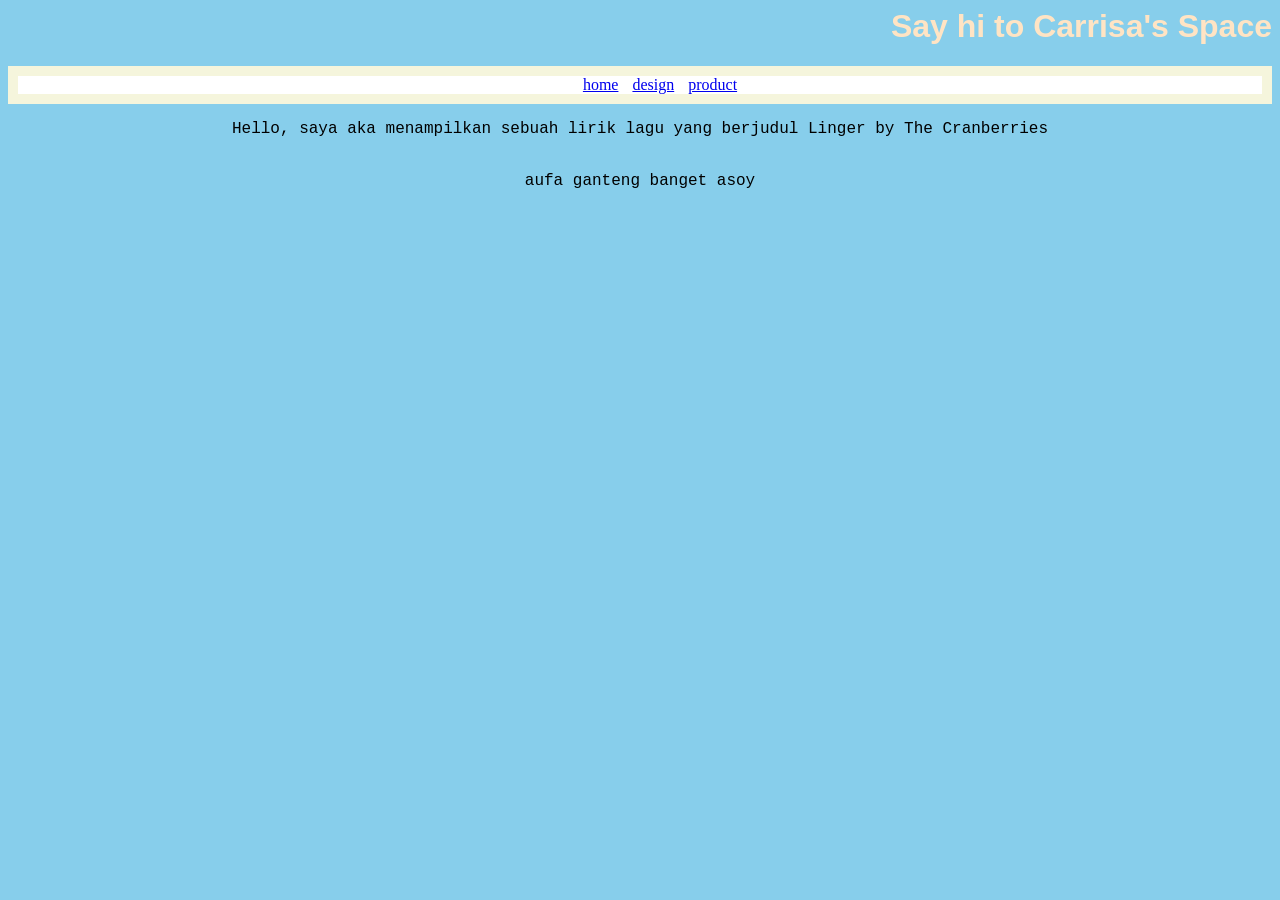
==== design.html @ 6d87fcee "Add files via upload" ====
<title>Blank template</title>

        <!-- Load external CSS styles -->
        <link rel="stylesheet" href="styles.css">

    </head>
    <body>

        <h1>Say hi to Carrisa's Space</h1>
        <ul>
            <li><a href= "home.html">home</a></li>
            <li><a href= "design.html">design</a></li>
            <li><a href= "product.html">product</a></li>
        </ul>
        <p>Hello, saya aka menampilkan sebuah lirik lagu yang berjudul Linger by The Cranberries
            <p>
            <br>aufa ganteng banget asoy
            
                        
        

             
        <!-- Load external JavaScript -->
        <script src="scripts.js"></script>
        
    </body>

</html>
---- styles.css ----
h1 {
    text-align: Right;
    font-family:"Source Sans Pro", sans-serif;
    font-weight: bold;
    color:bisque;
} ul {list-style-type:none;
      border: 10px solid beige ;
      background-color: white;
      text-align:center;

}
  li {display:inline;
      padding: 5px;
      font-size: 17
      font-family: Papyrus

}

p {
    text-align: center;
    font-family: 'Courier New', Courier, monospace;
    }
body {background-color: skyblue}
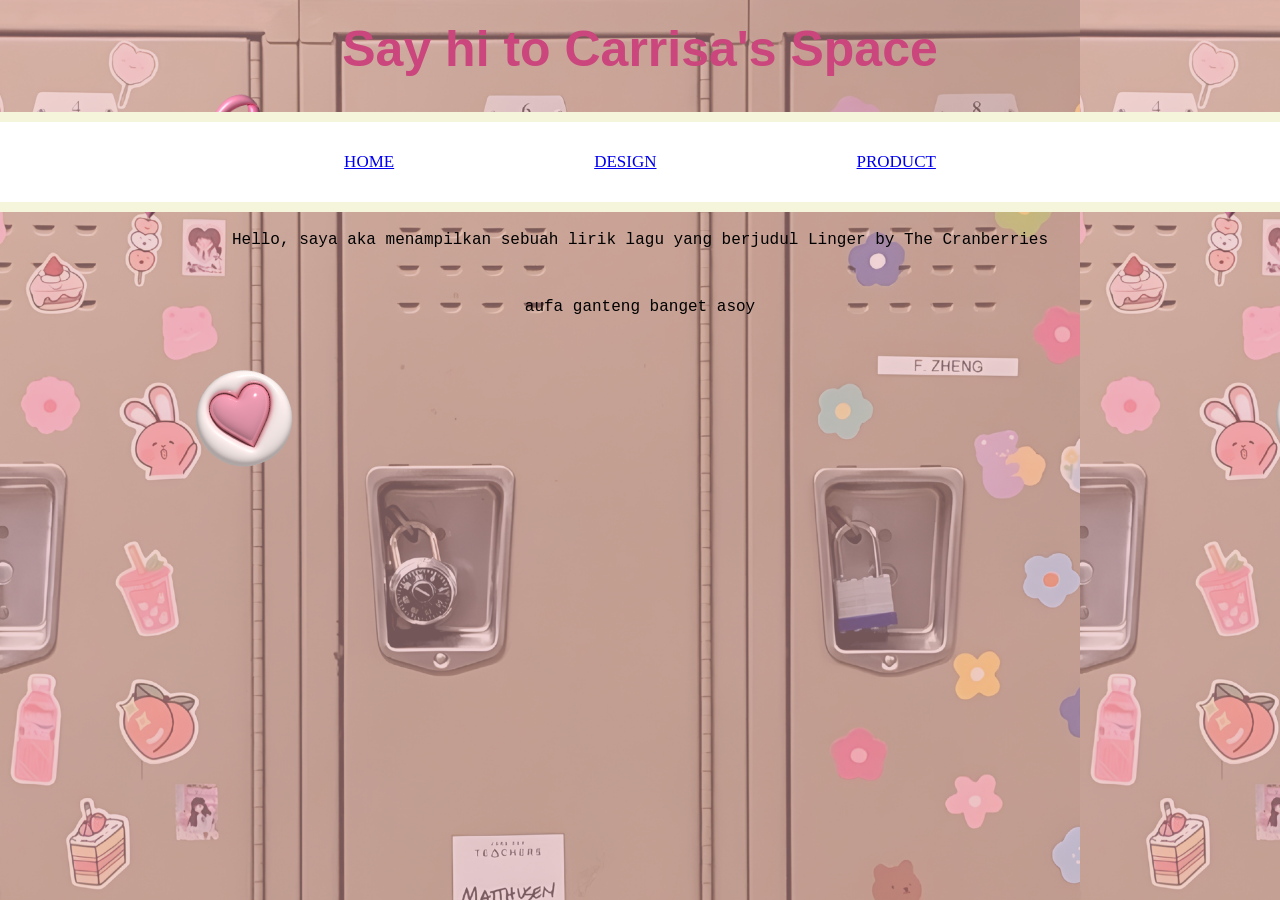
==== commit 06da2fb2: "Update design.html" ====
--- a/design.html
+++ b/design.html
@@ -8,9 +8,9 @@
 
         <h1>Say hi to Carrisa's Space</h1>
         <ul>
-            <li><a href= "home.html">home</a></li>
-            <li><a href= "design.html">design</a></li>
-            <li><a href= "product.html">product</a></li>
+            <li><a href= "home.html">HOME</a></li>
+            <li><a href= "design.html">DESIGN</a></li>
+            <li><a href= "product.html">PRODUCT</a></li>
         </ul>
         <p>Hello, saya aka menampilkan sebuah lirik lagu yang berjudul Linger by The Cranberries
             <p>
@@ -25,4 +25,4 @@
         
     </body>
 
-</html>+</html>
--- a/styles.css
+++ b/styles.css
@@ -1,23 +1,88 @@
-h1 {
-    text-align: Right;
-    font-family:"Source Sans Pro", sans-serif;
-    font-weight: bold;
-    color:bisque;
-} ul {list-style-type:none;
-      border: 10px solid beige ;
-      background-color: white;
-      text-align:center;
-
+page {
+    size: A4;
+    margin: 0;
+    pading: 0;
 }
-  li {display:inline;
-      padding: 5px;
-      font-size: 17
-      font-family: Papyrus
-
+@font-face {
+        font-family: 'Jumping Chick';
+    src: url('fonts/Jumping Chick.otf') format ('opentype'),
+         url('fonts/Jumping Chick.ttf') format ('truetype');
+    font-weight: normal;
+    font-style: normal;
 }
 
-p {
+body {
+    background-image: url('Project TIK kel 1 web.png');
+    margin: 0;
+    padding: 0;
+    font-family: Jumping Chick, sans-serif;
+}
+
+h1 {
+    text-align: center;
+    font-family: "Chango", sans-serif;
+    font-weight: bold;
+    color: #ca467c;
+    margin-top: 20px;
+    font-size: 50px;
+}
+
+h2 {
+    text-align: center;
+    font-family: "Source Sans Pro", sans-serif;
+    font-weight: bold;
+}
+
+
+img {
+    display: center;
+    margin-left: auto;
+    margin-right: auto;
+    max-width: 100%;
+    height: auto;
+    border-radius: 8px; 
+}
+
+ul {
+    list-style-type: none;
+    border-top: 10px solid beige;    
+    border-bottom: 10px solid beige;  
+    background-color: white;
+    
+   
+    display: flex;
+    justify-content: center; 
+    align-items: center;   
+    
+    padding: 30px 30px;   
+    margin: 0;
+    width: 100%;             
+    box-sizing: border-box; 
+}
+
+li {
+    
+    padding: 0 100px;         
+    font-size: 17px;
+    font-family: Papyrus, serif;
+    color: #ca467c;         
+    cursor: pointer;
+}
+img {
+    display: block;
+    margin: 20 20;
+    max-width: 80%;
+}
+
+.chango-regular {
+  font-family: "Chango", sans-serif;
+  font-weight: 400;
+  font-style: normal;
+}
+
+p{
     text-align: center;
     font-family: 'Courier New', Courier, monospace;
-    }
-body {background-color: skyblue}+    line-height: 1.6;
+}
+
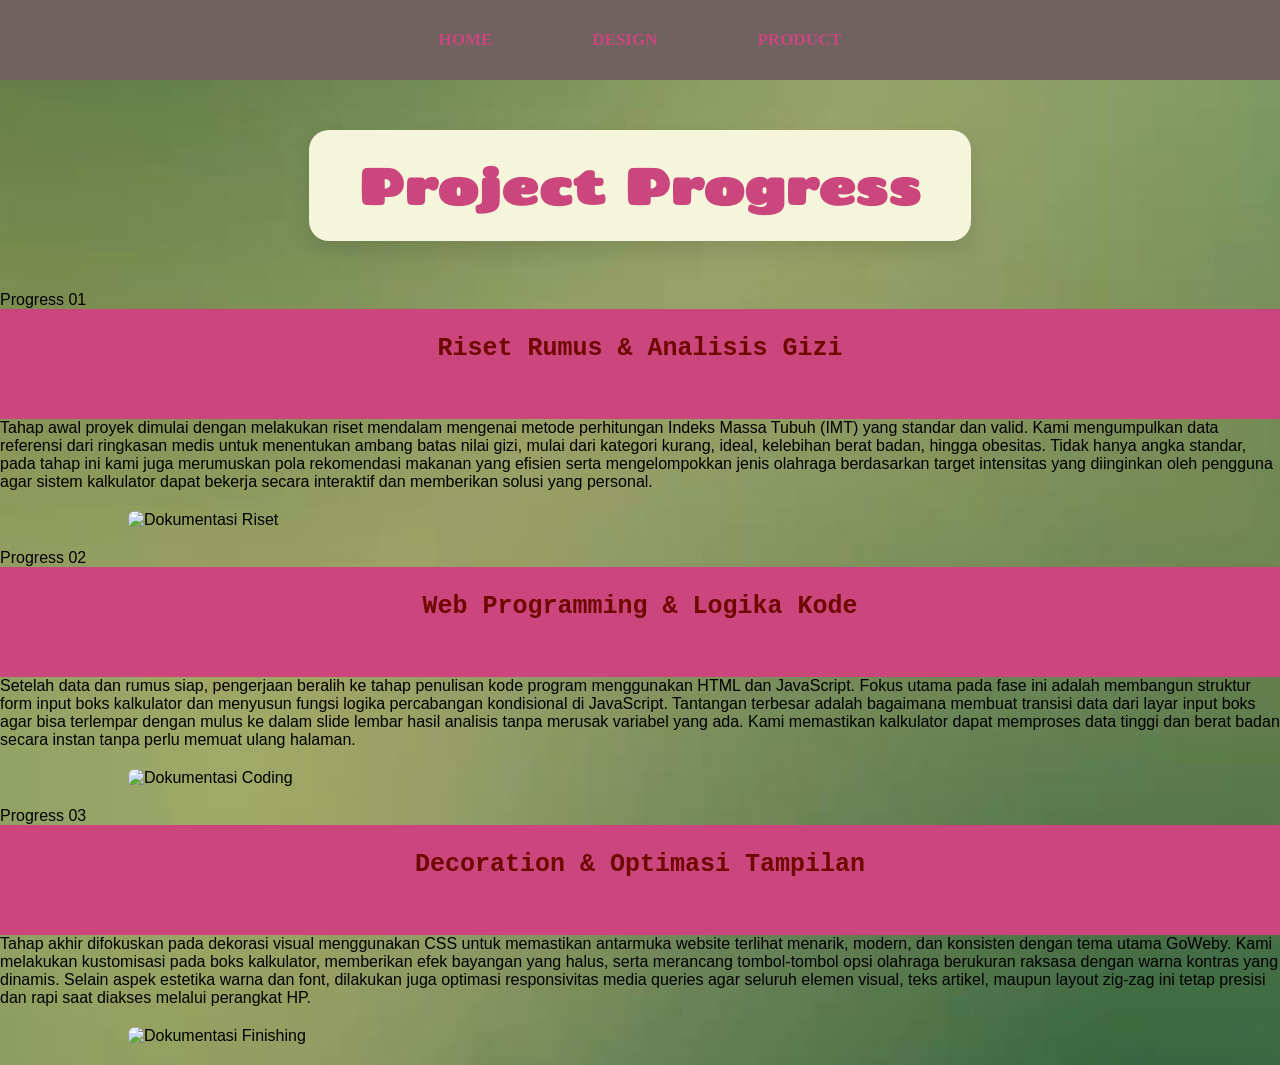
==== commit fef1bdd9: "Update design.html" ====
--- a/design.html
+++ b/design.html
@@ -1,28 +1,61 @@
- <title>Blank template</title>
+<!DOCTYPE html>
+<html lang="id">
+<head>
+    <meta charset="UTF-8">
+    <meta name="viewport" content="width=device-width, initial-scale=1.0">
+    <title>GoWeby - Design Progress</title>
+    <link rel="stylesheet" href="styles.css"> 
+    <link rel="preconnect" href="https://fonts.googleapis.com">
+    <link rel="preconnect" href="https://fonts.gstatic.com" crossorigin>
+    <link href="https://fonts.googleapis.com/css2?family=Chango&family=Redressed&display=swap" rel="stylesheet">
+</head>
+<body>
 
-        <!-- Load external CSS styles -->
-        <link rel="stylesheet" href="styles.css">
+    <ul>
+        <li><a href="index.html">HOME</a></li>
+        <li><a href="design.html">DESIGN</a></li>
+        <li><a href="product.html">PRODUCT</a></li>
+    </ul>
 
-    </head>
-    <body>
+    <h1 style="font-size: 50px; padding: 25px 50px;">Project Progress</h1>
 
-        <h1>Say hi to Carrisa's Space</h1>
-        <ul>
-            <li><a href= "home.html">HOME</a></li>
-            <li><a href= "design.html">DESIGN</a></li>
-            <li><a href= "product.html">PRODUCT</a></li>
-        </ul>
-        <p>Hello, saya aka menampilkan sebuah lirik lagu yang berjudul Linger by The Cranberries
-            <p>
-            <br>aufa ganteng banget asoy
-            
-                        
-        
+    <div class="timeline-container">
 
-             
-        <!-- Load external JavaScript -->
-        <script src="scripts.js"></script>
-        
-    </body>
+        <div class="progress-item">
+            <div class="progress-artikel">
+                <span class="progress-badge">Progress 01</span>
+                <h3>Riset Rumus & Analisis Gizi</h3>
+                <p3>Tahap awal proyek dimulai dengan melakukan riset mendalam mengenai metode perhitungan Indeks Massa Tubuh (IMT) yang standar dan valid. Kami mengumpulkan data referensi dari ringkasan medis untuk menentukan ambang batas nilai gizi, mulai dari kategori kurang, ideal, kelebihan berat badan, hingga obesitas. Tidak hanya angka standar, pada tahap ini kami juga merumuskan pola rekomendasi makanan yang efisien serta mengelompokkan jenis olahraga berdasarkan target intensitas yang diinginkan oleh pengguna agar sistem kalkulator dapat bekerja secara interaktif dan memberikan solusi yang personal.</p3>
+            </div>
+            <div class="progress-dokumentasi">
+                <img src="progress1.png" alt="Dokumentasi Riset">
+            </div>
+        </div>
 
+        <div class="progress-item">
+            <div class="progress-artikel">
+                <span class="progress-badge">Progress 02</span>
+                <h3>Web Programming & Logika Kode</h3>
+                <p3>Setelah data dan rumus siap, pengerjaan beralih ke tahap penulisan kode program menggunakan HTML dan JavaScript. Fokus utama pada fase ini adalah membangun struktur form input boks kalkulator dan menyusun fungsi logika percabangan kondisional di JavaScript. Tantangan terbesar adalah bagaimana membuat transisi data dari layar input boks agar bisa terlempar dengan mulus ke dalam slide lembar hasil analisis tanpa merusak variabel yang ada. Kami memastikan kalkulator dapat memproses data tinggi dan berat badan secara instan tanpa perlu memuat ulang halaman.</p3>
+            </div>
+            <div class="progress-dokumentasi">
+                <img src="progress2.png" alt="Dokumentasi Coding">
+            </div>
+        </div>
+
+        <div class="progress-item">
+            <div class="progress-artikel">
+                <span class="progress-badge">Progress 03</span>
+                <h3>Decoration & Optimasi Tampilan</h3>
+                <p3>Tahap akhir difokuskan pada dekorasi visual menggunakan CSS untuk memastikan antarmuka website terlihat menarik, modern, dan konsisten dengan tema utama GoWeby. Kami melakukan kustomisasi pada boks kalkulator, memberikan efek bayangan yang halus, serta merancang tombol-tombol opsi olahraga berukuran raksasa dengan warna kontras yang dinamis. Selain aspek estetika warna dan font, dilakukan juga optimasi responsivitas media queries agar seluruh elemen visual, teks artikel, maupun layout zig-zag ini tetap presisi dan rapi saat diakses melalui perangkat HP.</p3>
+            </div>
+            <div class="progress-dokumentasi">
+                <img src="progress3.png" alt="Dokumentasi Finishing">
+            </div>
+        </div>
+
+    </div>
+
+</body>
 </html>
+</html>
--- a/styles.css
+++ b/styles.css
@@ -1,88 +1,355 @@
 page {
     size: A4;
     margin: 0;
-    pading: 0;
-}
+    padding: 0;
+}
+
 @font-face {
-        font-family: 'Jumping Chick';
-    src: url('fonts/Jumping Chick.otf') format ('opentype'),
-         url('fonts/Jumping Chick.ttf') format ('truetype');
+    font-family: 'Jumping Chick';
+    src: url('fonts/Jumping Chick.otf') format('opentype'),
+         url('fonts/Jumping Chick.ttf') format('truetype');
     font-weight: normal;
     font-style: normal;
 }
 
+html, body {
+    margin: 0;
+    padding: 0;
+    width: 100%;
+    min-height: 100%;
+}
+
 body {
-    background-image: url('Project TIK kel 1 web.png');
-    margin: 0;
-    padding: 0;
-    font-family: Jumping Chick, sans-serif;
+    background-image: url('background goweby.jpeg');
+    background-size: cover;
+    background-position: center;
+    background-repeat: no-repeat;
+    background-attachment: fixed;
+    font-family: 'Jumping Chick', Arial, sans-serif;
 }
 
 h1 {
+    display: block;
+    margin: 50px auto;
+    width: fit-content;
     text-align: center;
     font-family: "Chango", sans-serif;
+    font-size: 80px;           
     font-weight: bold;
     color: #ca467c;
-    margin-top: 20px;
-    font-size: 50px;
+    background-color: #f5f5dc;
+    padding: 40px 80px;        
+    border-radius: 20px;        
+    box-shadow: 0 10px 20px rgba(0,0,0,0.1);      
 }
 
 h2 {
     text-align: center;
-    font-family: "Source Sans Pro", sans-serif;
-    font-weight: bold;
-}
-
+    font-family: "Redressed", Courier, monospace;
+    line-height: 1.6;
+    font-size: 30px;
+    width: 100%;
+    margin: 0;
+    background-color: #ca467c;
+    padding: 40px 0 5px 0;
+    color: white;
+}
+
+h3 {
+    text-align: center;
+    font-family: "Redressed", Courier, monospace;
+    font-size: 25px;
+    line-height: 1.6;
+    color: #6f0800; 
+    width: 100%;
+    margin: 0;
+    background-color: #ca467c;
+    padding: 20px 0 50px 0;
+}
+
+h4 {
+    text-align: center;
+    font-family: 'Courier New', Courier, monospace;
+    line-height: 1.6;
+}
+
+p {
+    text-align: center;
+    font-family: 'Courier New', Courier, monospace;
+    line-height: 1.6;
+    width: 100%;
+    margin: 0;
+    background-color: #ca467c;
+    color: black;
+    padding: 0 50px 40px 50px;
+    font-weight: bold;
+    box-sizing: border-box;
+}
 
 img {
-    display: center;
-    margin-left: auto;
-    margin-right: auto;
-    max-width: 100%;
+    display: block !important; 
+    margin: 20px auto !important;
+    max-width: 80%;
     height: auto;
-    border-radius: 8px; 
+    border-radius: 8px;
 }
 
 ul {
-    list-style-type: none;
-    border-top: 10px solid beige;    
-    border-bottom: 10px solid beige;  
-    background-color: white;
-    
-   
+    background-color: #6f6261;
     display: flex;
     justify-content: center; 
     align-items: center;   
-    
-    padding: 30px 30px;   
+    padding: 30px;   
     margin: 0;
     width: 100%;             
     box-sizing: border-box; 
+    list-style: none;
 }
 
 li {
-    
-    padding: 0 100px;         
+    padding: 0 50px; 
     font-size: 17px;
     font-family: Papyrus, serif;
-    color: #ca467c;         
+}
+
+li a {
+    color: #ca467c;
+    text-decoration: none;
+    font-weight: bold;
+}
+
+li a:hover {
+    color: #f5f5dc;
+}
+
+.wrapper-product {
+    width: 100%;
+    padding: 20px;
+    box-sizing: border-box;
+}
+
+.kalkulator {
+    background-color: #f5f5dc; 
+    padding: 35px;
+    border-radius: 20px; 
+    box-shadow: 0 10px 20px rgba(0,0,0,0.1); 
+    display: block;
+    margin: 50px auto; 
+    width: 90%;
+    max-width: 600px; 
+    box-sizing: border-box;
+    font-family: Arial, sans-serif; 
+}
+
+.kalkulator h2.judul-kalkulator {
+    background-color: transparent;
+    color: #ca467c;
+    font-family: "Chango", sans-serif;
+    font-size: 32px;
+    padding: 0;
+    margin-bottom: 25px;
+    text-align: center;
+}
+
+.kalkulator label {
+    font-weight: bold;
+    display: block;
+    margin-top: 20px;
+    color: #333;
+    text-align: left;
+    font-size: 16px;
+}
+
+.kalkulator input {
+    width: 100%;
+    padding: 14px;
+    margin-top: 8px;
+    margin-bottom: 8px;
+    border: 2px solid #ca467c;
+    border-radius: 8px;
+    box-sizing: border-box;
+    font-size: 16px;
+    background-color: #fff;
+}
+
+.kalkulator button {
+    width: 100%;
+    padding: 14px;
+    margin-top: 30px;
+    background-color: #ca467c;
+    color: white;
+    border: none;
+    border-radius: 8px;
     cursor: pointer;
-}
-img {
-    display: block;
-    margin: 20 20;
-    max-width: 80%;
-}
-
-.chango-regular {
-  font-family: "Chango", sans-serif;
-  font-weight: 400;
-  font-style: normal;
-}
-
-p{
-    text-align: center;
-    font-family: 'Courier New', Courier, monospace;
-    line-height: 1.6;
-}
-
+    font-weight: bold;
+    font-size: 18px;
+    transition: background 0.2s;
+}
+
+.kalkulator button:hover {
+    background-color: #b3396b;
+}
+
+.box-saran {
+    margin-top: 15px;
+    padding: 18px;
+    border-radius: 12px;
+    background-color: rgba(255, 255, 255, 0.7);
+    line-height: 1.6;
+    border-left: 5px solid #ca467c; 
+}
+
+.box-saran strong {
+    color: #ca467c;
+    font-size: 16px;
+    display: block;
+    margin-bottom: 5px;
+}
+
+.box-saran ul {
+    background-color: transparent !important;
+    display: block !important;
+    padding-left: 20px !important;
+    padding-top: 5px !important;
+    padding-bottom: 5px !important;
+    margin: 0 !important;
+}
+
+.box-saran li {
+    padding: 6px 0 !important;
+    font-family: Arial, sans-serif !important;
+    color: #333 !important;
+    font-size: 14px;
+    list-style-type: disc !important;
+    text-align: left !important;
+}
+
+#konten-imt {
+    padding: 15px;
+    border-radius: 12px;
+    background-color: rgba(255, 255, 255, 0.4);
+    border: 2px dashed #ca467c;
+}
+
+.grup-tombol-opsi {
+    display: flex;
+    flex-direction: column; 
+    gap: 12px;
+    margin: 15px 0;
+    width: 100%;
+}
+
+.btn-opsi {
+    width: 100% !important;
+    padding: 18px !important; 
+    margin-top: 0 !important;
+    border: 3px solid transparent !important;
+    border-radius: 12px !important;
+    font-family: "Chango", sans-serif; 
+    font-size: 15px !important;
+    font-weight: bold;
+    cursor: pointer;
+    transition: all 0.3s ease-in-out;
+    text-align: center;
+    box-shadow: 0 4px 10px rgba(0,0,0,0.05);
+}
+
+.opsi-santai {
+    background-color: #e8f5e9 !important;
+    color: #2e7d32 !important;
+}
+
+.opsi-cepat {
+    background-color: #fffde7 !important;
+    color: #f57f17 !important;
+}
+
+.opsi-lama {
+    background-color: #e3f2fd !important;
+    color: #1565c0 !important;
+}
+
+.btn-opsi:hover {
+    transform: scale(1.02);
+    box-shadow: 0 6px 15px rgba(0,0,0,0.1);
+}
+
+.tombol-aktif {
+    transform: scale(0.98);
+    box-shadow: inset 0 3px 8px rgba(0,0,0,0.15);
+}
+
+.opsi-santai.tombol-aktif { border-color: #2e7d32 !important; background-color: #c8e6c9 !important; }
+.opsi-cepat.tombol-aktif { border-color: #f57f17 !important; background-color: #fff9c4 !important; }
+.opsi-lama.tombol-aktif  { border-color: #1565c0 !important; background-color: #bbdefb !important; }
+
+.cc {
+    display: grid;
+    grid-template-columns: repeat(2, 1fr);
+    gap: 40px; 
+    padding: 80px 10%; 
+    background-color: transparent;
+}
+
+.cc1 {
+    border: none; 
+    border-top: 1px solid #eaeaea; 
+    padding: 30px 0; 
+    background-color: transparent; 
+    box-shadow: none; 
+    transition: all 0.4s ease;
+}
+
+.cc1 h4 {
+    text-align: left;
+    font-size: 28px;
+    font-weight: 600;
+    margin-bottom: 15px;
+    color: #1a1a1a;
+}
+
+.label {
+    font-size: 14px;
+    text-transform: uppercase;
+    letter-spacing: 2px;
+    color: #888;
+    display: block;
+    margin-bottom: 15px;
+}
+
+.cc1:hover {
+    transform: translateX(10px); 
+    border-top: 1px solid #000; 
+}
+
+.cc1 p2 {
+    font-size: 18px;
+    line-height: 1.6;
+    color: #555;
+    padding: 0; 
+    text-align: justify;
+    display: block;
+}
+
+@media (max-width: 768px) {
+    .cc {
+        grid-template-columns: 1fr;
+    }
+    li {
+        padding: 0 20px; 
+    }
+    h1 {
+        font-size: 45px; 
+        padding: 20px 40px;
+    }
+    .kalkulator h2.judul-kalkulator {
+        font-size: 22px; 
+    }
+    .btn-opsi {
+        font-size: 13px !important;
+        padding: 15px !important;
+    }
+    .box-saran li {
+        font-size: 13px !important;
+    }
+}
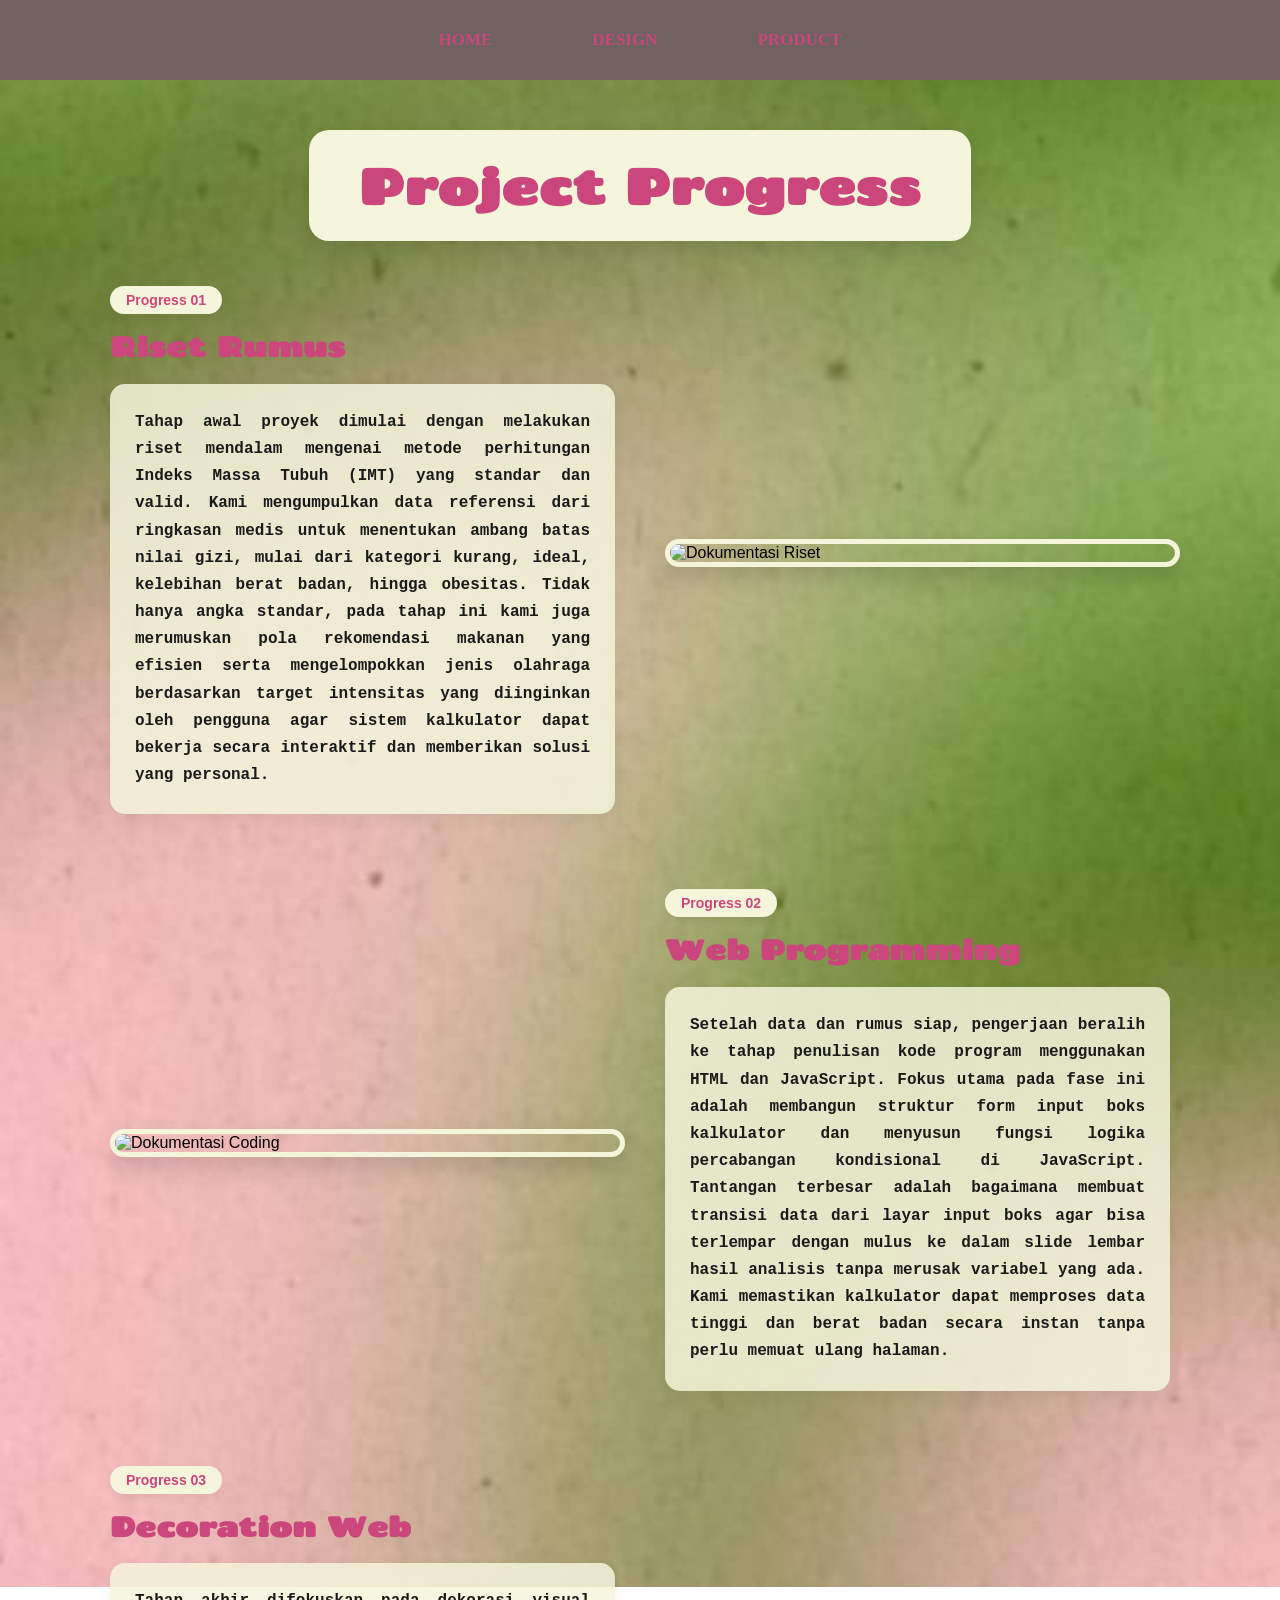
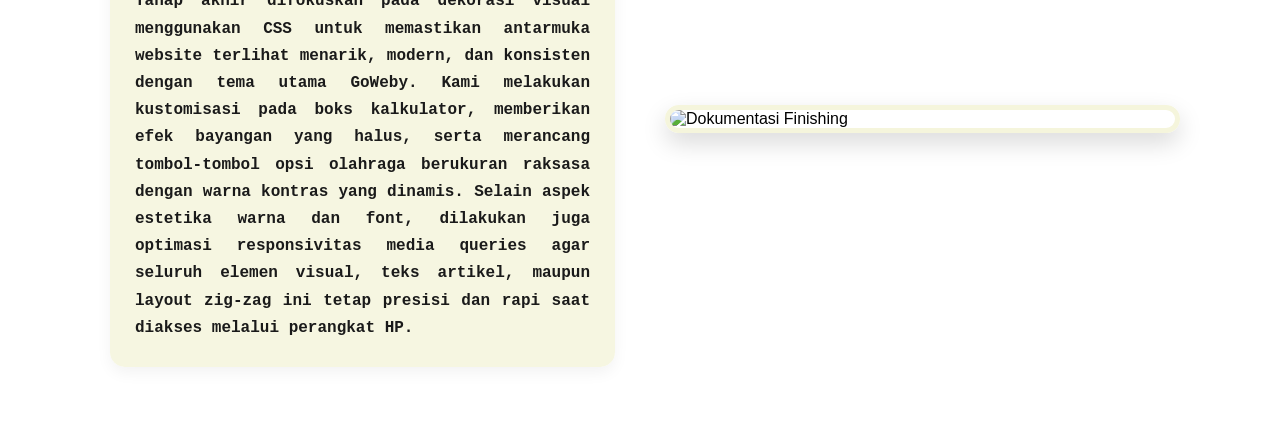
==== commit a8824405: "Update design.html" ====
--- a/design.html
+++ b/design.html
@@ -21,10 +21,11 @@
 
     <div class="timeline-container">
 
+        <!-- PROGRESS 1 -->
         <div class="progress-item">
             <div class="progress-artikel">
                 <span class="progress-badge">Progress 01</span>
-                <h3>Riset Rumus & Analisis Gizi</h3>
+                <h3>Riset Rumus</h3>
                 <p3>Tahap awal proyek dimulai dengan melakukan riset mendalam mengenai metode perhitungan Indeks Massa Tubuh (IMT) yang standar dan valid. Kami mengumpulkan data referensi dari ringkasan medis untuk menentukan ambang batas nilai gizi, mulai dari kategori kurang, ideal, kelebihan berat badan, hingga obesitas. Tidak hanya angka standar, pada tahap ini kami juga merumuskan pola rekomendasi makanan yang efisien serta mengelompokkan jenis olahraga berdasarkan target intensitas yang diinginkan oleh pengguna agar sistem kalkulator dapat bekerja secara interaktif dan memberikan solusi yang personal.</p3>
             </div>
             <div class="progress-dokumentasi">
@@ -32,10 +33,11 @@
             </div>
         </div>
 
+        <!-- PROGRESS 2 -->
         <div class="progress-item">
             <div class="progress-artikel">
                 <span class="progress-badge">Progress 02</span>
-                <h3>Web Programming & Logika Kode</h3>
+                <h3>Web Programming</h3>
                 <p3>Setelah data dan rumus siap, pengerjaan beralih ke tahap penulisan kode program menggunakan HTML dan JavaScript. Fokus utama pada fase ini adalah membangun struktur form input boks kalkulator dan menyusun fungsi logika percabangan kondisional di JavaScript. Tantangan terbesar adalah bagaimana membuat transisi data dari layar input boks agar bisa terlempar dengan mulus ke dalam slide lembar hasil analisis tanpa merusak variabel yang ada. Kami memastikan kalkulator dapat memproses data tinggi dan berat badan secara instan tanpa perlu memuat ulang halaman.</p3>
             </div>
             <div class="progress-dokumentasi">
@@ -43,10 +45,11 @@
             </div>
         </div>
 
+        <!-- PROGRESS 3 -->
         <div class="progress-item">
             <div class="progress-artikel">
                 <span class="progress-badge">Progress 03</span>
-                <h3>Decoration & Optimasi Tampilan</h3>
+                <h3>Decoration Web</h3>
                 <p3>Tahap akhir difokuskan pada dekorasi visual menggunakan CSS untuk memastikan antarmuka website terlihat menarik, modern, dan konsisten dengan tema utama GoWeby. Kami melakukan kustomisasi pada boks kalkulator, memberikan efek bayangan yang halus, serta merancang tombol-tombol opsi olahraga berukuran raksasa dengan warna kontras yang dinamis. Selain aspek estetika warna dan font, dilakukan juga optimasi responsivitas media queries agar seluruh elemen visual, teks artikel, maupun layout zig-zag ini tetap presisi dan rapi saat diakses melalui perangkat HP.</p3>
             </div>
             <div class="progress-dokumentasi">
@@ -58,4 +61,3 @@
 
 </body>
 </html>
-</html>
--- a/styles.css
+++ b/styles.css
@@ -20,7 +20,7 @@
 }
 
 body {
-    background-image: url('background goweby.jpeg');
+    background-image: url('background web.jpg');
     background-size: cover;
     background-position: center;
     background-repeat: no-repeat;
@@ -353,3 +353,98 @@
         font-size: 13px !important;
     }
 }
+ /* ==================== TIMELINE ZIG-ZAG DESIGN ==================== */
+.timeline-container {
+    width: 100%;
+    max-width: 1100px;
+    margin: 50px auto;
+    padding: 0 20px;
+    box-sizing: border-box;
+}
+
+.progress-item {
+    display: flex;
+    align-items: center;
+    gap: 50px;
+    margin-bottom: 80px;
+    width: 100%;
+}
+
+.progress-item:nth-child(even) {
+    flex-direction: row-reverse;
+}
+
+.progress-artikel {
+    flex: 1;
+    text-align: left;
+}
+
+.progress-badge {
+    background-color: #f5f5dc;
+    color: #ca467c;
+    padding: 6px 16px;
+    border-radius: 20px;
+    font-size: 14px;
+    font-weight: bold;
+    font-family: Arial, sans-serif;
+    box-shadow: 0 4px 10px rgba(0,0,0,0.05);
+}
+
+.progress-artikel h3 {
+    text-align: left !important;
+    background-color: transparent !important;
+    color: #ca467c !important;
+    font-size: 28px !important;
+    font-family: "Chango", sans-serif !important; /* Memakai font Chango biar lucu */
+    padding: 15px 0 15px 0 !important;
+    margin: 0 !important;
+}
+
+.progress-artikel p3 {
+    font-family: 'Courier New', Courier, monospace; /* Memakai font mesin tik konsisten */
+    font-size: 16px;
+    line-height: 1.7;
+    color: #1a1a1a;
+    text-align: justify;
+    display: block;
+    background-color: rgba(245, 245, 220, 0.85); /* Boks krem transparan */
+    padding: 25px;
+    border-radius: 15px;
+    box-shadow: 0 6px 15px rgba(0,0,0,0.05);
+    font-weight: bold;
+}
+
+.progress-dokumentasi {
+    flex: 1;
+}
+
+.progress-dokumentasi img {
+    width: 100% !important;
+    max-width: 100% !important;
+    height: auto !important;
+    margin: 0 !important;
+    border: 5px solid #f5f5dc;
+    border-radius: 15px;
+    box-shadow: 0 10px 25px rgba(0,0,0,0.15);
+    transition: transform 0.3s ease;
+}
+
+.progress-dokumentasi img:hover {
+    transform: scale(1.03);
+}
+
+@media (max-width: 858px) {
+    .progress-item, .progress-item:nth-child(even) {
+        flex-direction: column !important;
+        gap: 25px;
+        margin-bottom: 60px;
+    }
+    .progress-artikel h3 {
+        font-size: 20px !important;
+        text-align: center !important;
+    }
+    .progress-artikel p3 {
+        font-size: 14px;
+        padding: 15px;
+    }
+}
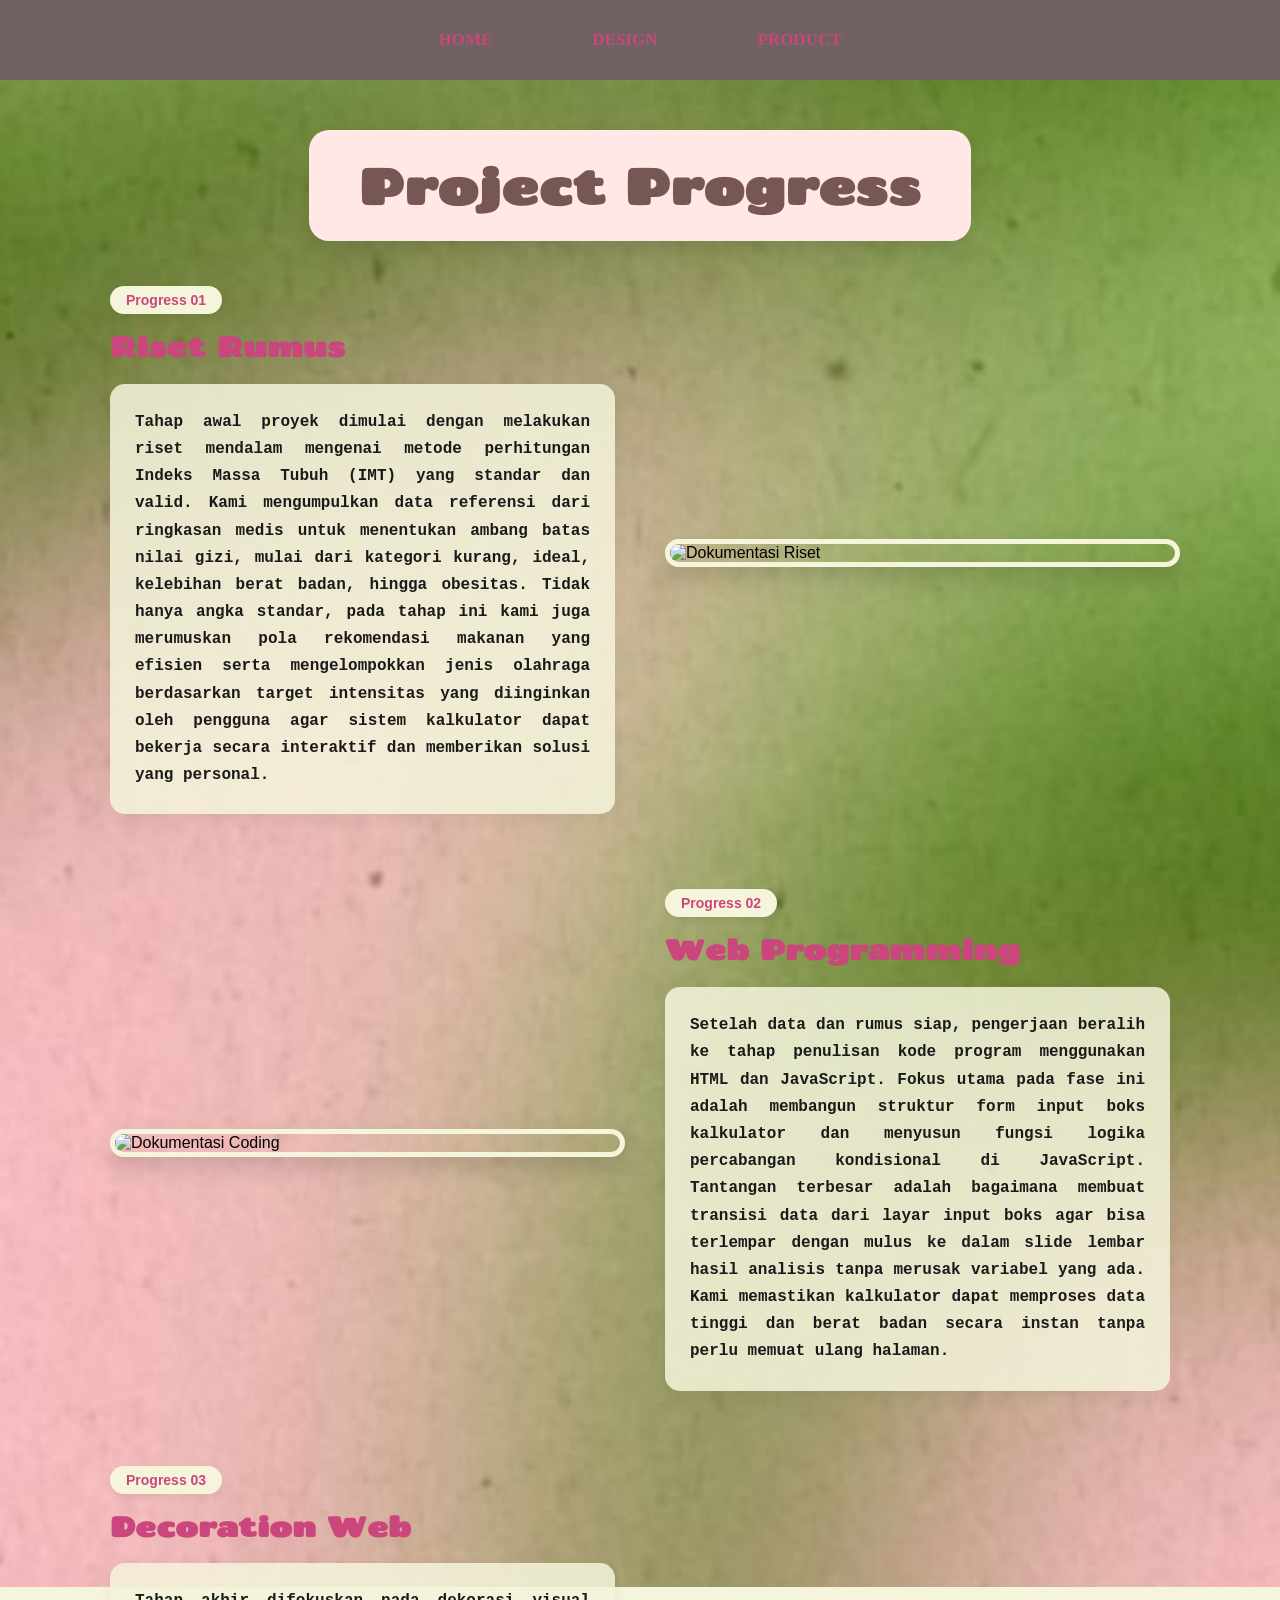
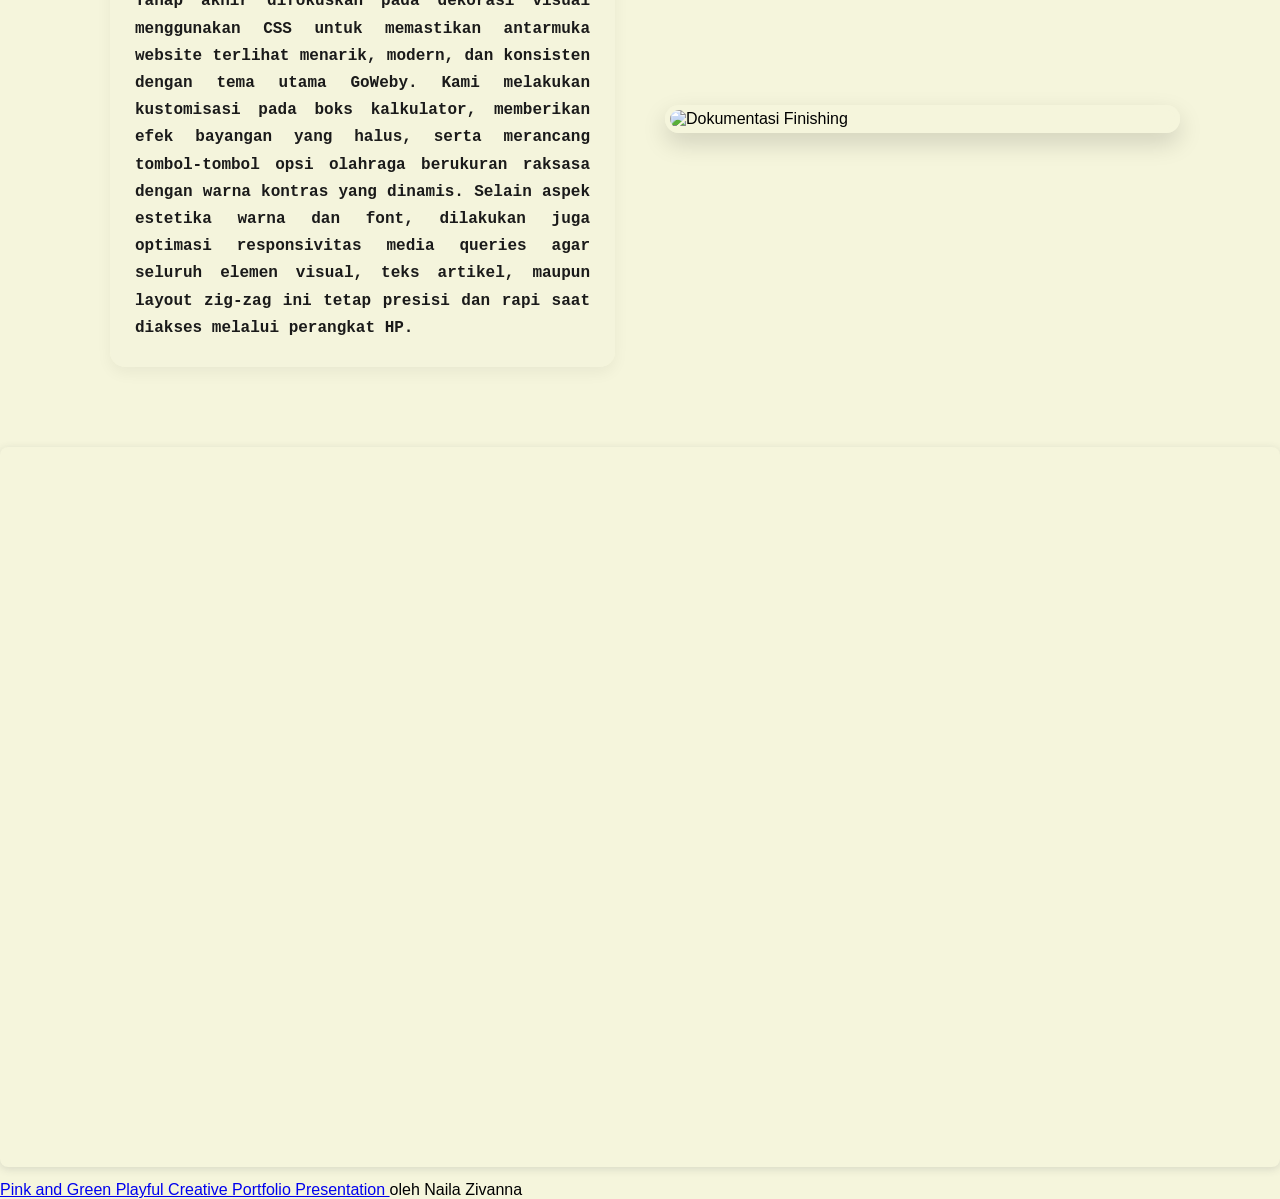
==== commit a6209a93: "Update design.html" ====
--- a/design.html
+++ b/design.html
@@ -58,6 +58,15 @@
         </div>
 
     </div>
+<div style="position: relative; width: 100%; height: 0; padding-top: 56.2500%;
+ padding-bottom: 0; box-shadow: 0 2px 8px 0 rgba(63,69,81,0.16); margin-top: 1.6em; margin-bottom: 0.9em; overflow: hidden;
+ border-radius: 8px; will-change: transform;">
+  <iframe loading="lazy" style="position: absolute; width: 100%; height: 100%; top: 0; left: 0; border: none; padding: 0;margin: 0;"
+    src="https://www.canva.com/design/DAHLe87WR0A/playy4Jjmw1vmf0sAn73JQ/view?embed" allowfullscreen="allowfullscreen" allow="fullscreen">
+  </iframe>
+</div>
+<a href="https:&#x2F;&#x2F;www.canva.com&#x2F;design&#x2F;DAHLe87WR0A&#x2F;playy4Jjmw1vmf0sAn73JQ&#x2F;view?utm_content=DAHLe87WR0A&amp;utm_campaign=designshare&amp;utm_medium=embeds&amp;utm_source=link" target="_blank" rel="noopener">Pink and Green Playful Creative Portfolio Presentation </a> oleh Naila Zivanna
 
+    
 </body>
 </html>
--- a/styles.css
+++ b/styles.css
@@ -20,11 +20,12 @@
 }
 
 body {
-    background-image: url('background web.jpg');
+    background: #f5f5dc url('background web.jpg') no-repeat center center fixed;
     background-size: cover;
-    background-position: center;
-    background-repeat: no-repeat;
-    background-attachment: fixed;
+    margin: 0;
+    padding: 0;
+    width: 100%;
+    min-height: 100vh;
     font-family: 'Jumping Chick', Arial, sans-serif;
 }
 
@@ -36,8 +37,8 @@
     font-family: "Chango", sans-serif;
     font-size: 80px;           
     font-weight: bold;
-    color: #ca467c;
-    background-color: #f5f5dc;
+    color: #765753;
+    background-color:#ffe8e5;
     padding: 40px 80px;        
     border-radius: 20px;        
     box-shadow: 0 10px 20px rgba(0,0,0,0.1);      
@@ -50,9 +51,9 @@
     font-size: 30px;
     width: 100%;
     margin: 0;
-    background-color: #ca467c;
+    background-color: #ffd9d4;
     padding: 40px 0 5px 0;
-    color: white;
+    color: #86a190;
 }
 
 h3 {
@@ -60,27 +61,27 @@
     font-family: "Redressed", Courier, monospace;
     font-size: 25px;
     line-height: 1.6;
-    color: #6f0800; 
-    width: 100%;
-    margin: 0;
-    background-color: #ca467c;
+    color: #5e7969; 
+    width: 100%;
+    margin: 0;
+    background-color: #ffd9d4;
     padding: 20px 0 50px 0;
 }
 
 h4 {
     text-align: center;
+    font-family: 'TimesNewRoman', Courier, monospace;
+    line-height: 1.6;
+}
+
+p {
+    text-align: center;
     font-family: 'Courier New', Courier, monospace;
     line-height: 1.6;
-}
-
-p {
-    text-align: center;
-    font-family: 'Courier New', Courier, monospace;
-    line-height: 1.6;
-    width: 100%;
-    margin: 0;
-    background-color: #ca467c;
-    color: black;
+    width: 100%;
+    margin: 0;
+    background-color: #ffd9d4;
+    color: #545454;
     padding: 0 50px 40px 50px;
     font-weight: bold;
     box-sizing: border-box;
@@ -353,7 +354,7 @@
         font-size: 13px !important;
     }
 }
- /* ==================== TIMELINE ZIG-ZAG DESIGN ==================== */
+
 .timeline-container {
     width: 100%;
     max-width: 1100px;
@@ -395,19 +396,19 @@
     background-color: transparent !important;
     color: #ca467c !important;
     font-size: 28px !important;
-    font-family: "Chango", sans-serif !important; /* Memakai font Chango biar lucu */
+    font-family: "Chango", sans-serif !important;
     padding: 15px 0 15px 0 !important;
     margin: 0 !important;
 }
 
 .progress-artikel p3 {
-    font-family: 'Courier New', Courier, monospace; /* Memakai font mesin tik konsisten */
+    font-family: 'Courier New', Courier, monospace;
     font-size: 16px;
     line-height: 1.7;
     color: #1a1a1a;
     text-align: justify;
     display: block;
-    background-color: rgba(245, 245, 220, 0.85); /* Boks krem transparan */
+    background-color: rgba(245, 245, 220, 0.85);
     padding: 25px;
     border-radius: 15px;
     box-shadow: 0 6px 15px rgba(0,0,0,0.05);
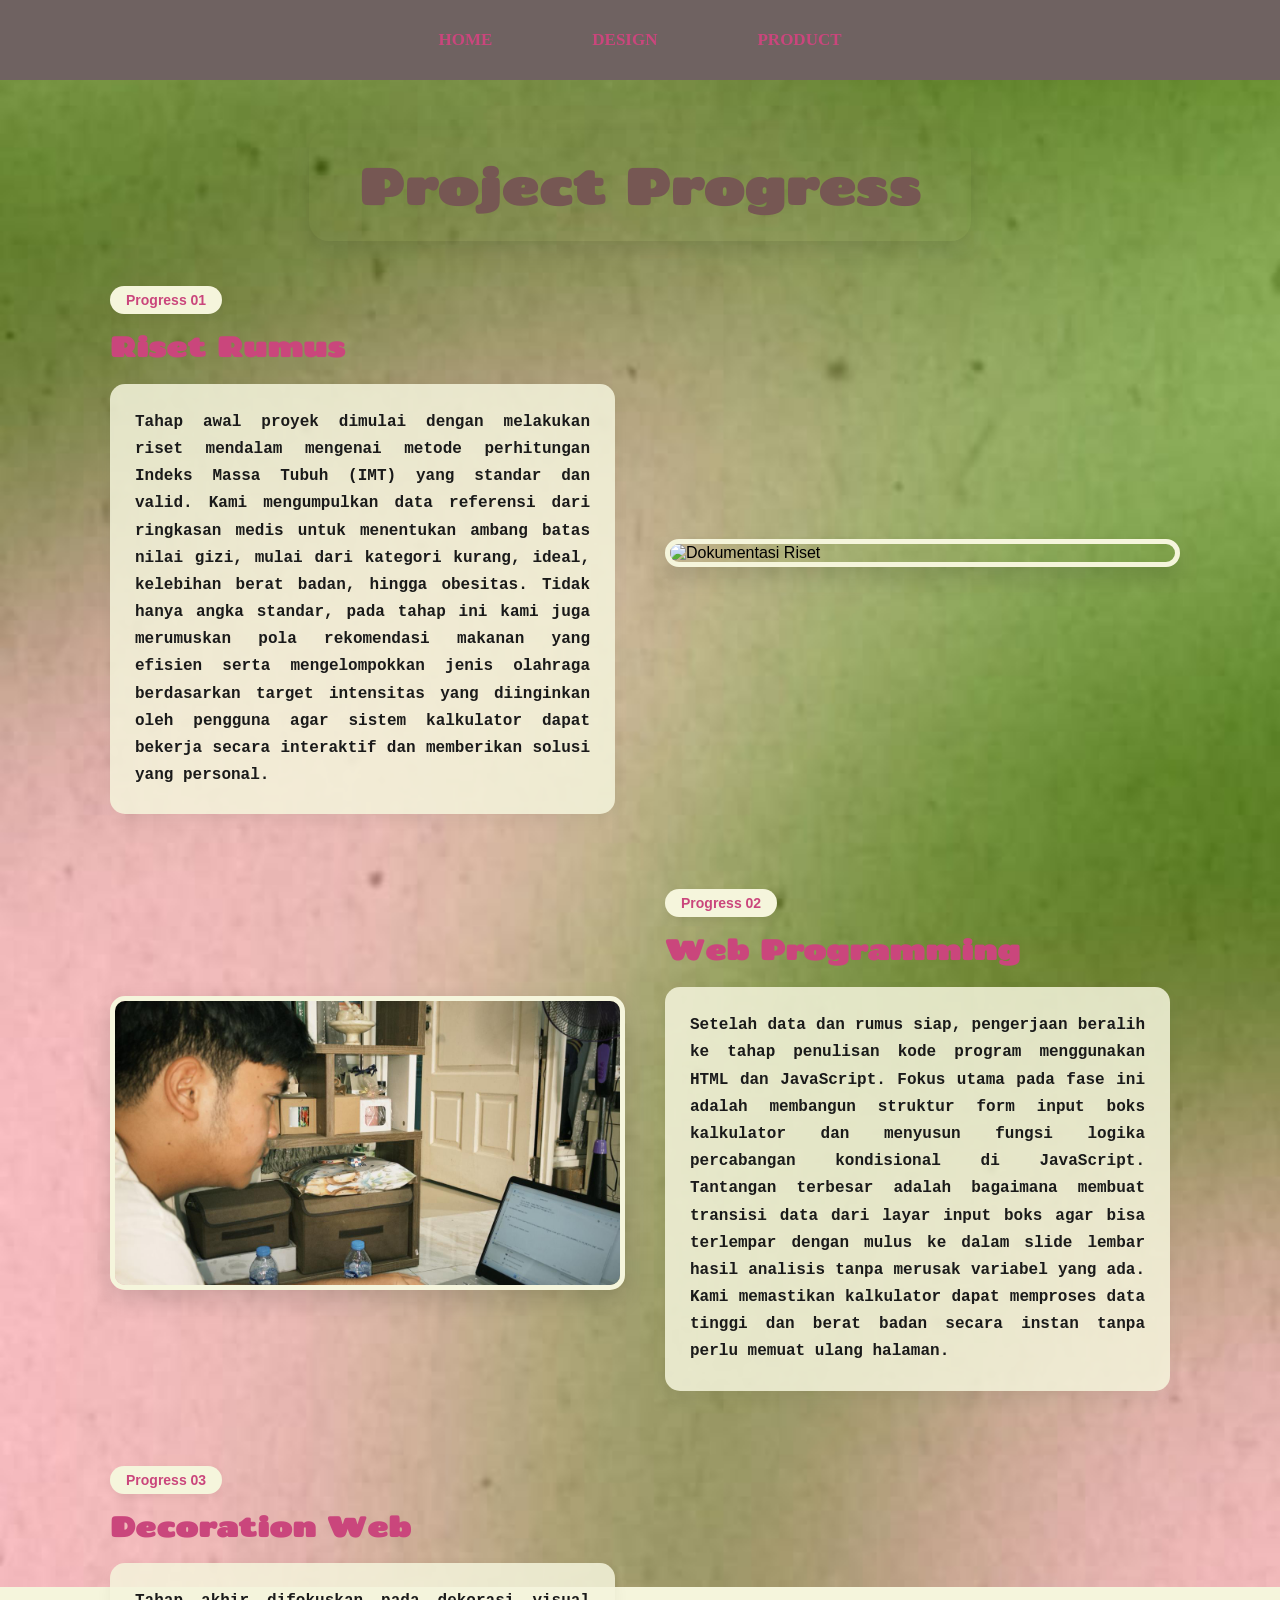
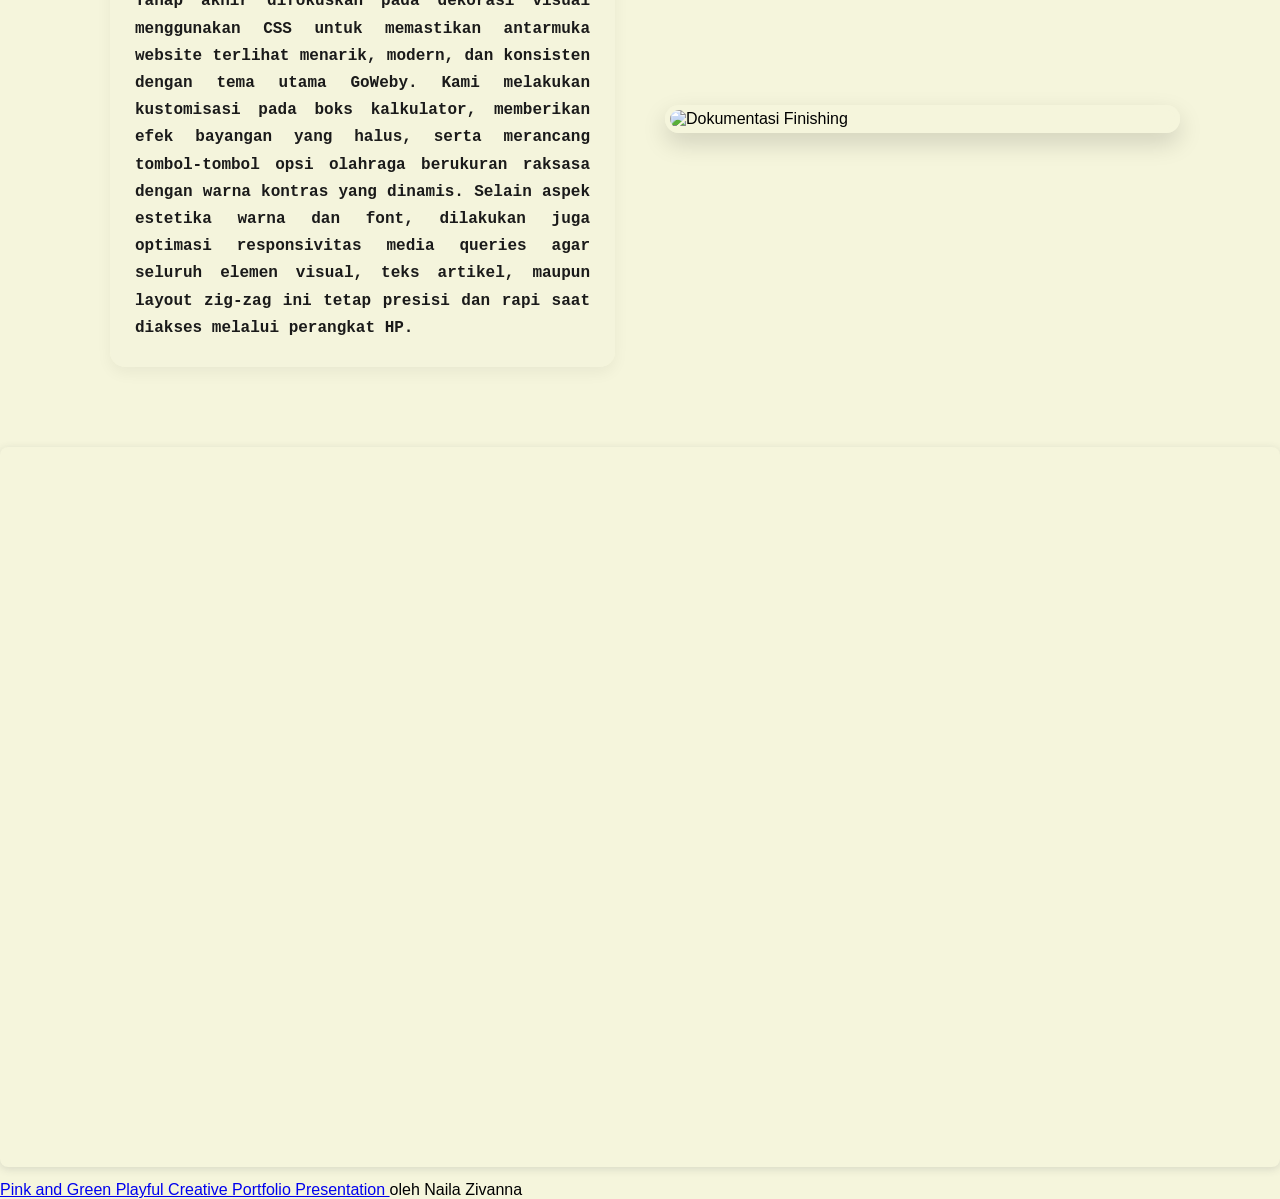
==== commit 618b7a16: "Update design.html" ====
--- a/design.html
+++ b/design.html
@@ -41,7 +41,7 @@
                 <p3>Setelah data dan rumus siap, pengerjaan beralih ke tahap penulisan kode program menggunakan HTML dan JavaScript. Fokus utama pada fase ini adalah membangun struktur form input boks kalkulator dan menyusun fungsi logika percabangan kondisional di JavaScript. Tantangan terbesar adalah bagaimana membuat transisi data dari layar input boks agar bisa terlempar dengan mulus ke dalam slide lembar hasil analisis tanpa merusak variabel yang ada. Kami memastikan kalkulator dapat memproses data tinggi dan berat badan secara instan tanpa perlu memuat ulang halaman.</p3>
             </div>
             <div class="progress-dokumentasi">
-                <img src="progress2.png" alt="Dokumentasi Coding">
+                <img src="web proggramming.jpeg" alt="Dokumentasi Coding">
             </div>
         </div>
 
--- a/styles.css
+++ b/styles.css
@@ -38,7 +38,7 @@
     font-size: 80px;           
     font-weight: bold;
     color: #765753;
-    background-color:#ffe8e5;
+    background-colore:#fabec0;
     padding: 40px 80px;        
     border-radius: 20px;        
     box-shadow: 0 10px 20px rgba(0,0,0,0.1);      
@@ -51,7 +51,7 @@
     font-size: 30px;
     width: 100%;
     margin: 0;
-    background-color: #ffd9d4;
+    background-color: #fabec0;
     padding: 40px 0 5px 0;
     color: #86a190;
 }
@@ -64,17 +64,29 @@
     color: #5e7969; 
     width: 100%;
     margin: 0;
+    background-color: #fabec0;
+    padding: 20px 0 50px 0;
+}
+
+h4 {
+    text-align: center;
+    font-family: 'TimesNewRoman', Courier, monospace;
+    line-height: 1.6;
+}
+
+p {
+    text-align: center;
+    font-family: 'Courier New', Courier, monospace;
+    line-height: 1.6;
+    width: 100%;
+    margin: 0;
     background-color: #ffd9d4;
-    padding: 20px 0 50px 0;
-}
-
-h4 {
-    text-align: center;
-    font-family: 'TimesNewRoman', Courier, monospace;
-    line-height: 1.6;
-}
-
-p {
+    color: #545454;
+    padding: 0 50px 40px 50px;
+    font-weight: bold;
+    box-sizing: border-box;
+}
+p3 {
     text-align: center;
     font-family: 'Courier New', Courier, monospace;
     line-height: 1.6;
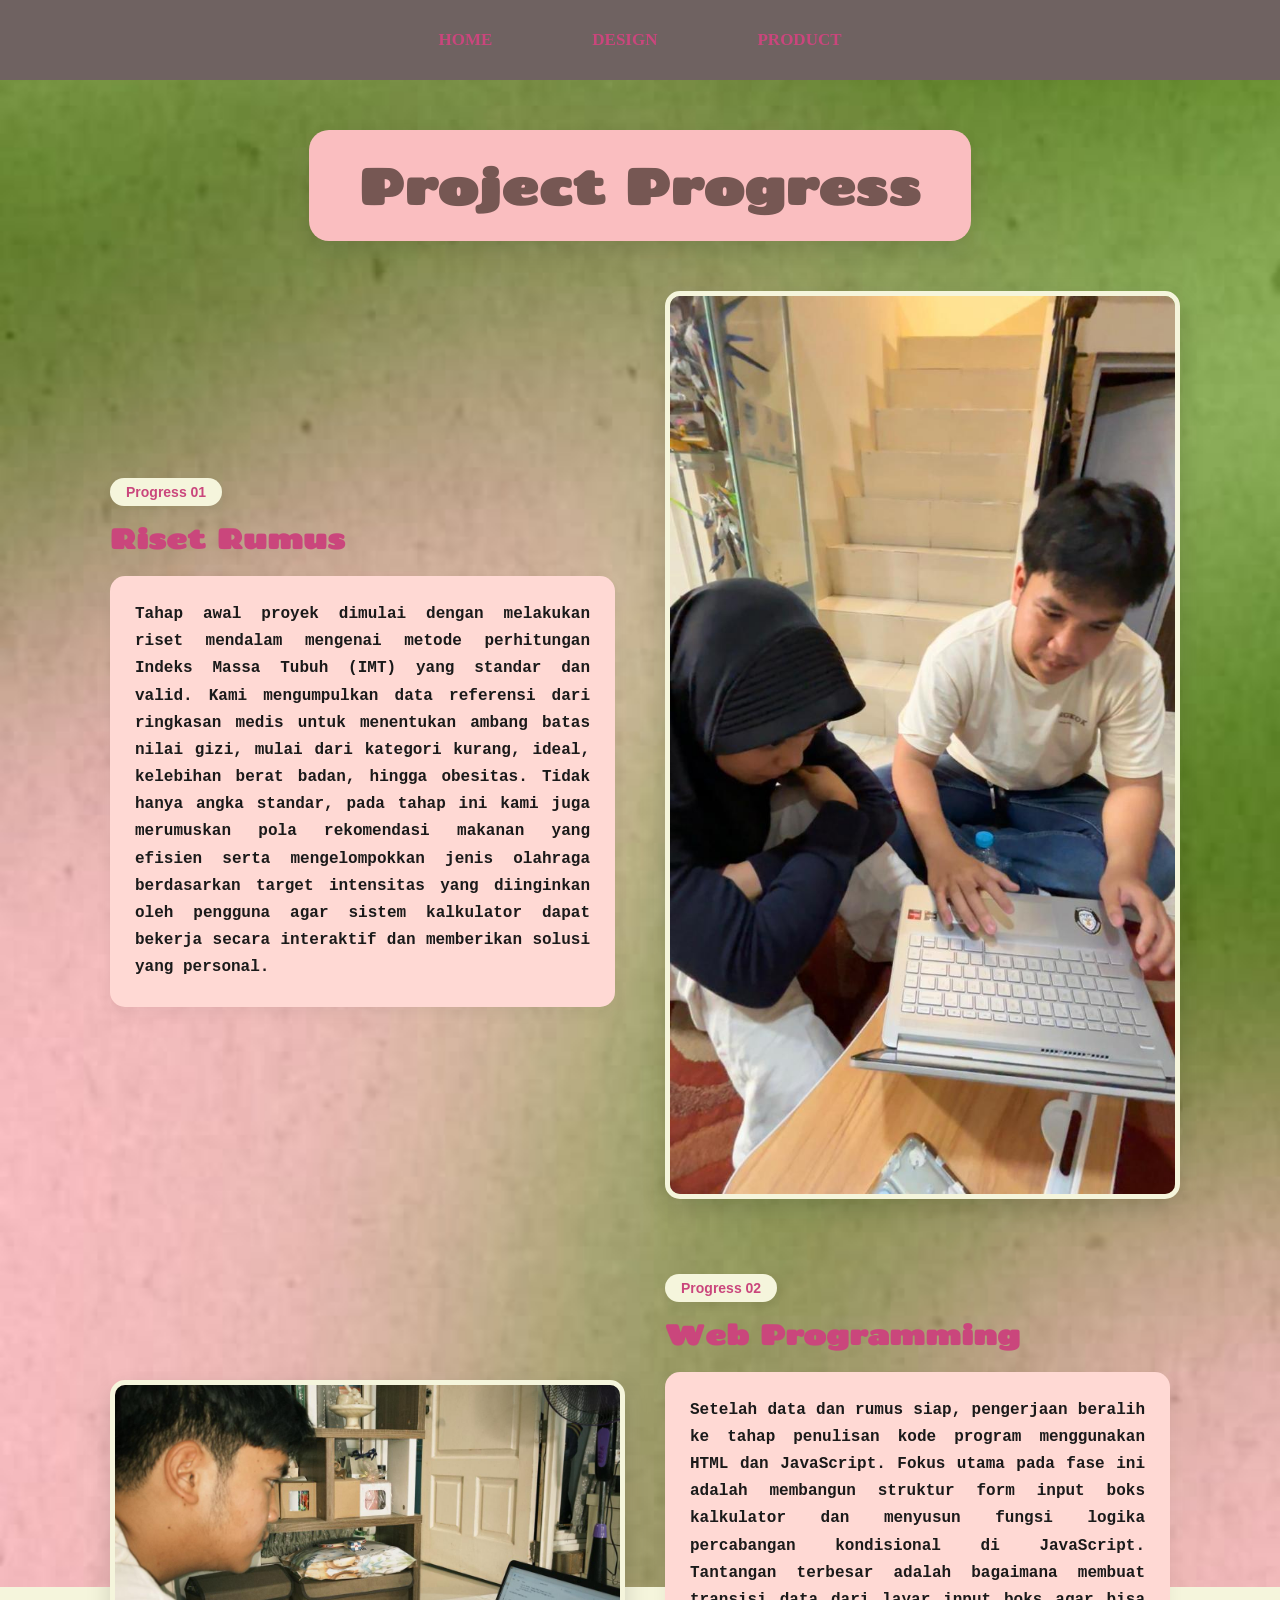
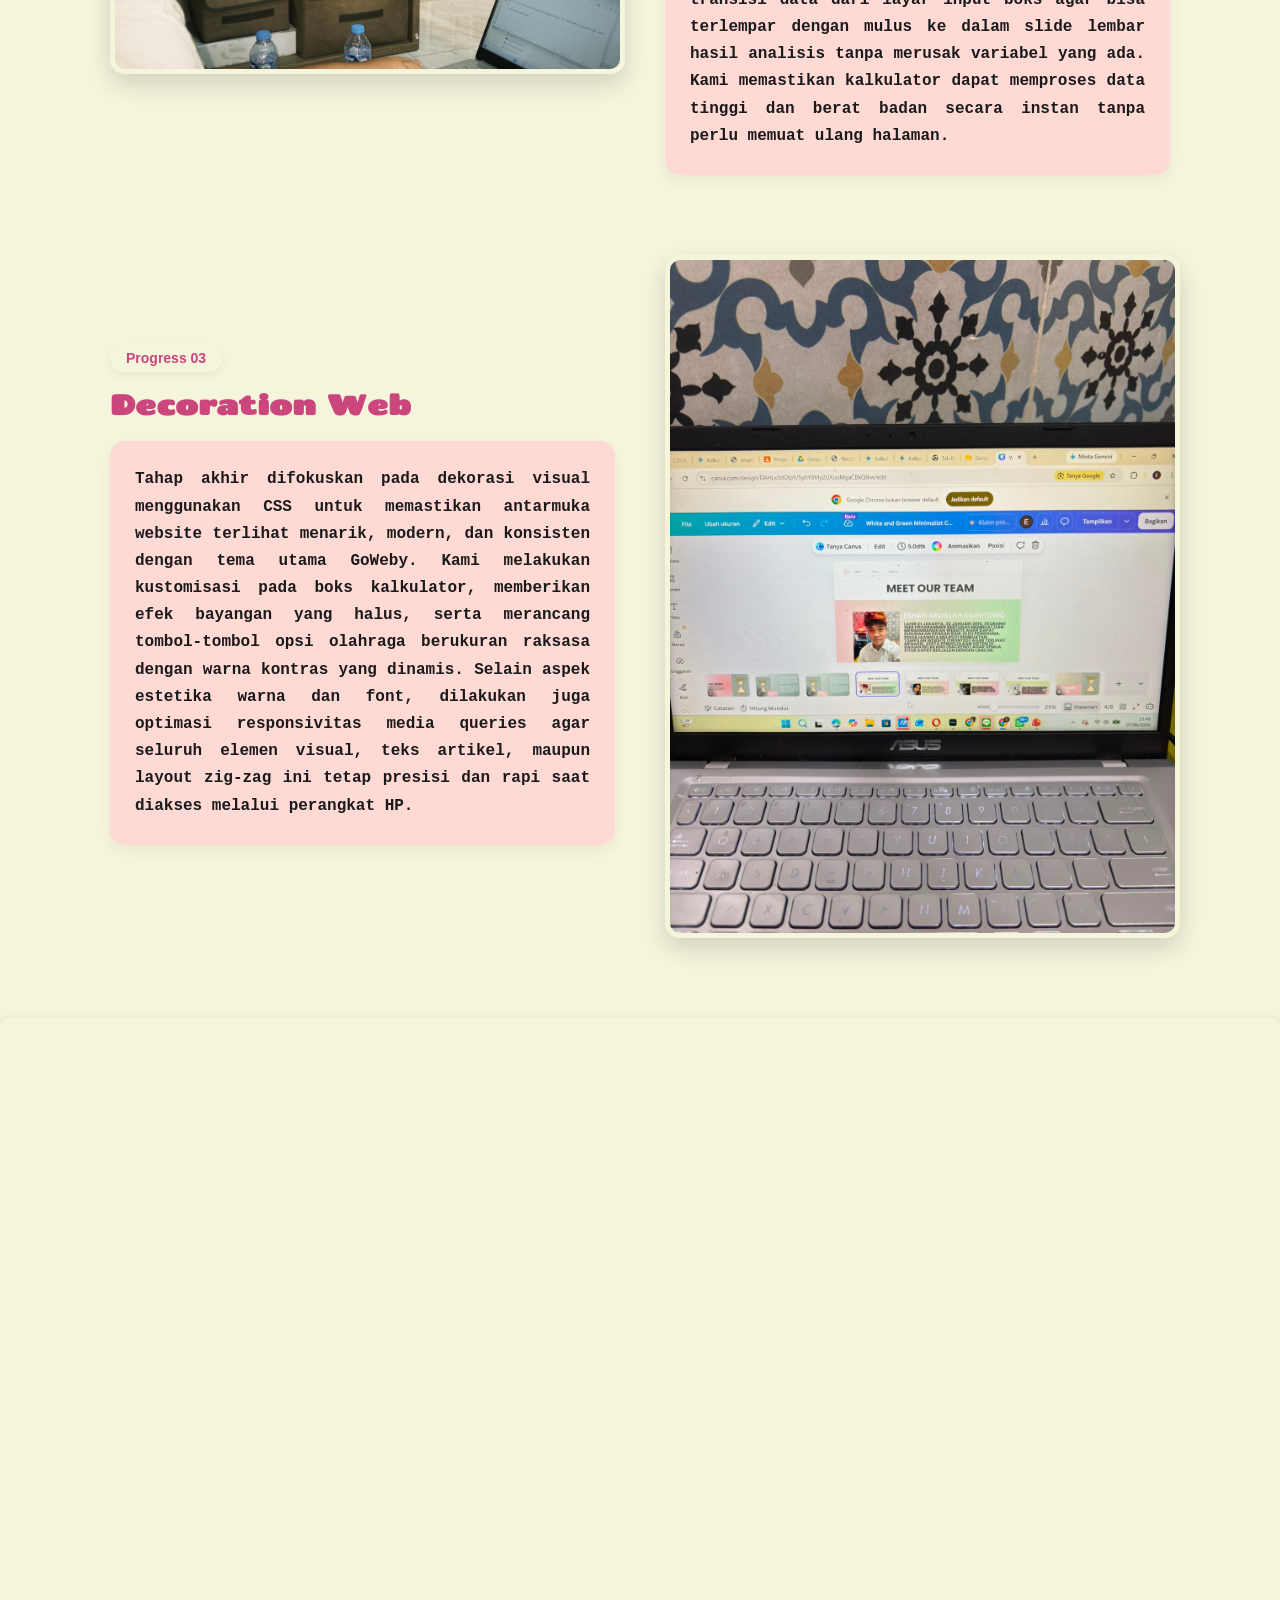
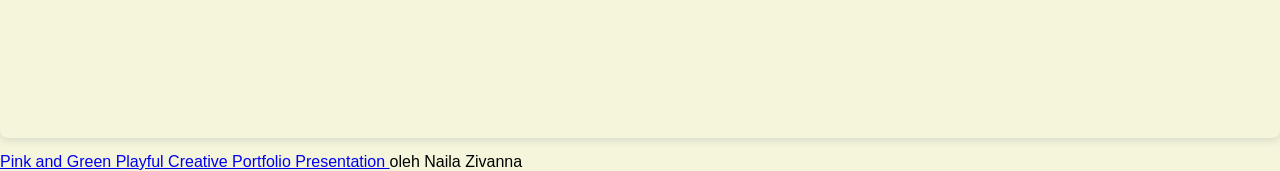
==== commit 36a435f3: "Update design.html" ====
--- a/design.html
+++ b/design.html
@@ -29,7 +29,7 @@
                 <p3>Tahap awal proyek dimulai dengan melakukan riset mendalam mengenai metode perhitungan Indeks Massa Tubuh (IMT) yang standar dan valid. Kami mengumpulkan data referensi dari ringkasan medis untuk menentukan ambang batas nilai gizi, mulai dari kategori kurang, ideal, kelebihan berat badan, hingga obesitas. Tidak hanya angka standar, pada tahap ini kami juga merumuskan pola rekomendasi makanan yang efisien serta mengelompokkan jenis olahraga berdasarkan target intensitas yang diinginkan oleh pengguna agar sistem kalkulator dapat bekerja secara interaktif dan memberikan solusi yang personal.</p3>
             </div>
             <div class="progress-dokumentasi">
-                <img src="progress1.png" alt="Dokumentasi Riset">
+                <img src="riset.jpeg" alt="Dokumentasi Riset">
             </div>
         </div>
 
@@ -53,7 +53,7 @@
                 <p3>Tahap akhir difokuskan pada dekorasi visual menggunakan CSS untuk memastikan antarmuka website terlihat menarik, modern, dan konsisten dengan tema utama GoWeby. Kami melakukan kustomisasi pada boks kalkulator, memberikan efek bayangan yang halus, serta merancang tombol-tombol opsi olahraga berukuran raksasa dengan warna kontras yang dinamis. Selain aspek estetika warna dan font, dilakukan juga optimasi responsivitas media queries agar seluruh elemen visual, teks artikel, maupun layout zig-zag ini tetap presisi dan rapi saat diakses melalui perangkat HP.</p3>
             </div>
             <div class="progress-dokumentasi">
-                <img src="progress3.png" alt="Dokumentasi Finishing">
+                <img src="design.jpeg" alt="Dokumentasi Finishing">
             </div>
         </div>
 
--- a/styles.css
+++ b/styles.css
@@ -38,7 +38,7 @@
     font-size: 80px;           
     font-weight: bold;
     color: #765753;
-    background-colore:#fabec0;
+    background-color: #fabec0;
     padding: 40px 80px;        
     border-radius: 20px;        
     box-shadow: 0 10px 20px rgba(0,0,0,0.1);      
@@ -74,7 +74,35 @@
     line-height: 1.6;
 }
 
-p {
+p1 {
+    text-align: center;
+    font-family: 'Courier New', Courier, monospace;
+    line-height: 1.6;
+    width: 100%;
+    margin: 0;
+    background-color: #fabec0;
+    color: #545454;
+    padding: 0 50px 40px 50px;
+    font-weight: bold;
+    box-sizing: border-box;
+    display: block;
+}
+
+p2 {
+    text-align: center;
+    font-family: 'Courier New', Courier, monospace;
+    line-height: 1.6;
+    width: 100%;
+    margin: 0;
+    background-color: transparen;
+    color: #545454;
+    padding: 0 50px 40px 50px;
+    font-weight: bold;
+    box-sizing: border-box;
+    display: block;
+}
+
+p3 {
     text-align: center;
     font-family: 'Courier New', Courier, monospace;
     line-height: 1.6;
@@ -85,19 +113,36 @@
     padding: 0 50px 40px 50px;
     font-weight: bold;
     box-sizing: border-box;
-}
-p3 {
+    display: block;
+} 
+
+.dk {
     text-align: center;
     font-family: 'Courier New', Courier, monospace;
     line-height: 1.6;
     width: 100%;
     margin: 0;
-    background-color: #ffd9d4;
+    background-color: #fabec0;
     color: #545454;
-    padding: 0 50px 40px 50px;
-    font-weight: bold;
-    box-sizing: border-box;
-}
+    padding: 20px 50px 40px 50px;
+    font-weight: bold;
+    box-sizing: border-box;
+    display: block;
+}
+ .dk {
+    text-align: center;
+    font-family: 'Courier New', Courier, monospace;
+    line-height: 1.6;
+    width: 100%;
+    margin: 0;
+    background-color: transparent;
+    color: #545454;
+    padding: 20px 50px 40px 50px;
+    font-weight: bold;
+    box-sizing: border-box;
+    display: block;
+} 
+
 
 img {
     display: block !important; 
@@ -420,7 +465,7 @@
     color: #1a1a1a;
     text-align: justify;
     display: block;
-    background-color: rgba(245, 245, 220, 0.85);
+    background-color: #ffd9d4;
     padding: 25px;
     border-radius: 15px;
     box-shadow: 0 6px 15px rgba(0,0,0,0.05);
@@ -460,4 +505,5 @@
         font-size: 14px;
         padding: 15px;
     }
-}
+}  
+
